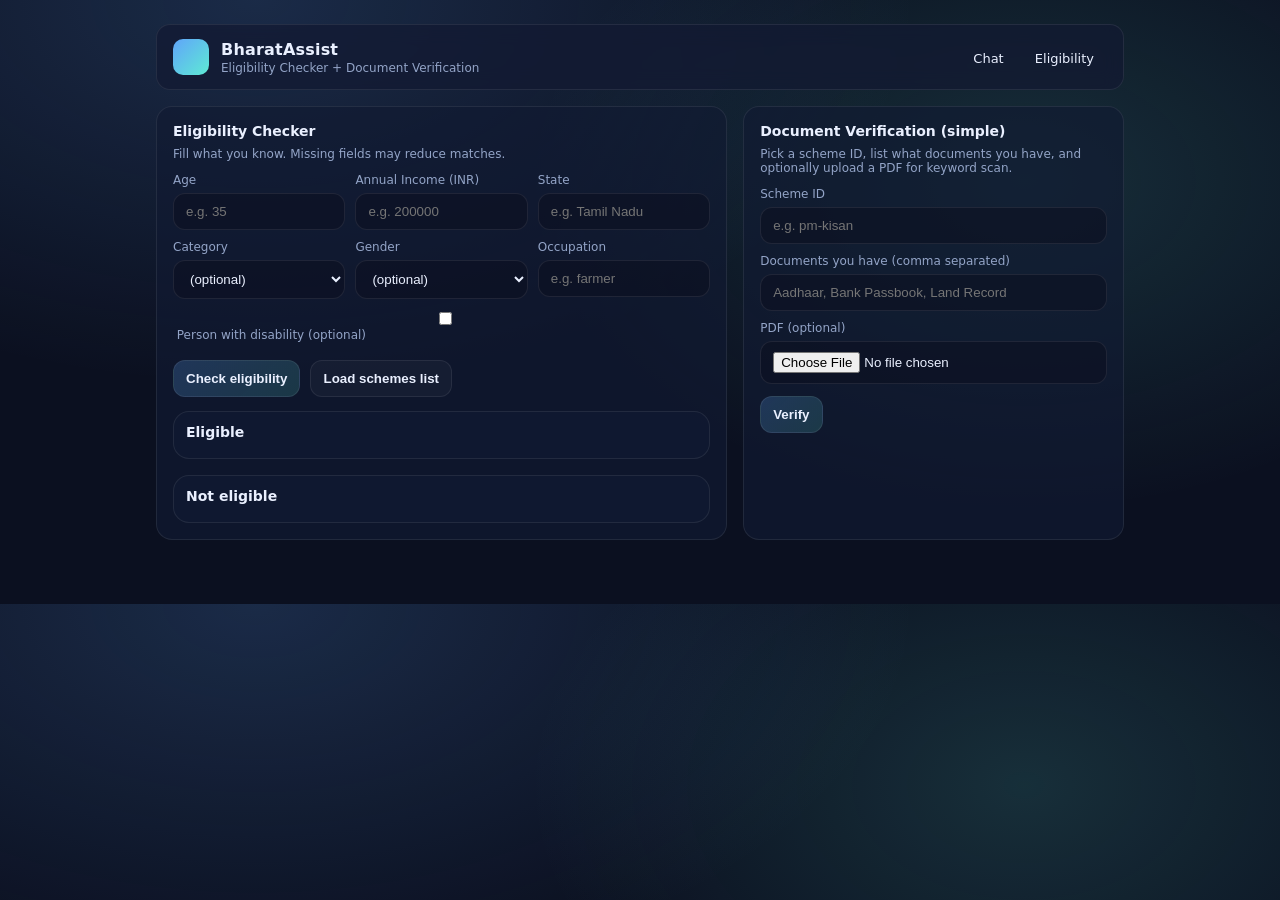
==== frontend/eligibility.html @ 5aada3af "Initial commit" ====
<!doctype html>
<html lang="en">
  <head>
    <meta charset="utf-8" />
    <meta name="viewport" content="width=device-width, initial-scale=1" />
    <title>BharatAssist – Eligibility</title>
    <link rel="stylesheet" href="./style.css" />
  </head>
  <body>
    <div class="container">
      <header>
        <div class="brand">
          <div class="logo" aria-hidden="true"></div>
          <div>
            <h1>BharatAssist</h1>
            <p>Eligibility Checker + Document Verification</p>
          </div>
        </div>
        <nav>
          <a href="./index.html">Chat</a>
          <a href="./eligibility.html">Eligibility</a>
        </nav>
      </header>

      <div class="grid cols-2">
        <section class="card">
          <h2>Eligibility Checker</h2>
          <p class="hint">Fill what you know. Missing fields may reduce matches.</p>

          <div class="row cols-3">
            <div>
              <label for="age">Age</label>
              <input id="age" type="number" min="0" max="120" placeholder="e.g. 35" />
            </div>
            <div>
              <label for="income">Annual Income (INR)</label>
              <input id="income" type="number" min="0" placeholder="e.g. 200000" />
            </div>
            <div>
              <label for="state">State</label>
              <input id="state" placeholder="e.g. Tamil Nadu" />
            </div>
          </div>

          <div class="row cols-3" style="margin-top: 10px;">
            <div>
              <label for="category">Category</label>
              <select id="category">
                <option value="">(optional)</option>
                <option value="general">General</option>
                <option value="obc">OBC</option>
                <option value="sc">SC</option>
                <option value="st">ST</option>
                <option value="ews">EWS</option>
              </select>
            </div>
            <div>
              <label for="gender">Gender</label>
              <select id="gender">
                <option value="">(optional)</option>
                <option value="male">Male</option>
                <option value="female">Female</option>
                <option value="other">Other</option>
              </select>
            </div>
            <div>
              <label for="occupation">Occupation</label>
              <input id="occupation" placeholder="e.g. farmer" />
            </div>
          </div>

          <div class="row" style="margin-top: 10px;">
            <div>
              <label>
                <input id="isDisabled" type="checkbox" />
                &nbsp;Person with disability (optional)
              </label>
            </div>
          </div>

          <div style="margin-top: 12px; display: flex; gap: 10px; flex-wrap: wrap;">
            <button id="checkBtn" class="btn">Check eligibility</button>
            <button id="loadSchemesBtn" class="btn secondary">Load schemes list</button>
          </div>

          <div class="grid" style="margin-top: 14px;">
            <div class="card" style="padding: 12px;">
              <h2 style="margin-bottom: 6px;">Eligible</h2>
              <div id="eligibleList" class="list"></div>
            </div>
            <div class="card" style="padding: 12px;">
              <h2 style="margin-bottom: 6px;">Not eligible</h2>
              <div id="notEligibleList" class="list"></div>
            </div>
          </div>
        </section>

        <aside class="card">
          <h2>Document Verification (simple)</h2>
          <p class="hint">Pick a scheme ID, list what documents you have, and optionally upload a PDF for keyword scan.</p>

          <div class="row">
            <div>
              <label for="schemeId">Scheme ID</label>
              <input id="schemeId" placeholder="e.g. pm-kisan" />
            </div>
            <div>
              <label for="declaredDocs">Documents you have (comma separated)</label>
              <input id="declaredDocs" placeholder="Aadhaar, Bank Passbook, Land Record" />
            </div>
            <div>
              <label for="pdfFile">PDF (optional)</label>
              <input id="pdfFile" type="file" accept="application/pdf" />
            </div>
          </div>

          <div style="margin-top: 12px; display: flex; gap: 10px; flex-wrap: wrap;">
            <button id="verifyBtn" class="btn">Verify</button>
          </div>

          <div id="verifyOut" class="scheme" style="margin-top: 14px; display: none;"></div>
        </aside>
      </div>
    </div>

    <script src="./script.js"></script>
  </body>
</html>
---- frontend/style.css ----
:root {
  --bg: #0b1020;
  --card: #121a33;
  --muted: #93a4c7;
  --text: #eaf0ff;
  --accent: #5eead4;
  --accent2: #60a5fa;
  --danger: #fb7185;
  --ok: #34d399;
  --border: rgba(255, 255, 255, 0.08);
}

* { box-sizing: border-box; }
body {
  margin: 0;
  font-family: ui-sans-serif, system-ui, -apple-system, Segoe UI, Roboto, Arial;
  color: var(--text);
  background: radial-gradient(1200px 700px at 20% 0%, rgba(96,165,250,.18), transparent 55%),
              radial-gradient(900px 600px at 80% 30%, rgba(94,234,212,.14), transparent 55%),
              var(--bg);
}

.container {
  max-width: 1000px;
  margin: 0 auto;
  padding: 24px 16px 64px;
}

header {
  display: flex;
  align-items: center;
  justify-content: space-between;
  gap: 12px;
  padding: 14px 16px;
  border: 1px solid var(--border);
  background: rgba(18,26,51,0.72);
  backdrop-filter: blur(10px);
  border-radius: 14px;
  position: sticky;
  top: 12px;
  z-index: 2;
}

.brand {
  display: flex;
  align-items: center;
  gap: 12px;
}
.logo {
  width: 36px;
  height: 36px;
  border-radius: 10px;
  background: linear-gradient(135deg, var(--accent2), var(--accent));
}
.brand h1 {
  font-size: 16px;
  margin: 0;
  letter-spacing: 0.2px;
}
.brand p {
  margin: 2px 0 0;
  color: var(--muted);
  font-size: 12px;
}

nav a {
  color: var(--text);
  text-decoration: none;
  font-size: 13px;
  padding: 10px 12px;
  border-radius: 10px;
  border: 1px solid transparent;
}
nav a:hover {
  border-color: var(--border);
  background: rgba(255,255,255,0.03);
}

.grid {
  display: grid;
  gap: 16px;
  margin-top: 16px;
}
@media (min-width: 900px) {
  .grid.cols-2 { grid-template-columns: 1.2fr 0.8fr; }
}

.card {
  border: 1px solid var(--border);
  background: rgba(18,26,51,0.66);
  border-radius: 16px;
  padding: 16px;
}
.card h2 {
  margin: 0 0 8px;
  font-size: 14px;
}
.hint { color: var(--muted); font-size: 12px; margin: 0 0 12px; }

.row {
  display: grid;
  gap: 10px;
}
@media (min-width: 700px) {
  .row.cols-2 { grid-template-columns: 1fr 1fr; }
  .row.cols-3 { grid-template-columns: 1fr 1fr 1fr; }
}

label { font-size: 12px; color: var(--muted); display: block; margin-bottom: 6px; }
input, select, textarea {
  width: 100%;
  padding: 10px 12px;
  border-radius: 12px;
  border: 1px solid var(--border);
  background: rgba(11,16,32,0.55);
  color: var(--text);
  outline: none;
}
textarea { min-height: 90px; resize: vertical; }

.btn {
  display: inline-flex;
  align-items: center;
  justify-content: center;
  gap: 8px;
  padding: 10px 12px;
  border-radius: 12px;
  border: 1px solid var(--border);
  background: linear-gradient(135deg, rgba(96,165,250,.22), rgba(94,234,212,.16));
  color: var(--text);
  cursor: pointer;
  font-weight: 600;
}
.btn.secondary {
  background: rgba(255,255,255,0.03);
}
.btn:disabled {
  opacity: 0.6;
  cursor: not-allowed;
}

.chat {
  display: flex;
  flex-direction: column;
  gap: 10px;
  max-height: 420px;
  overflow: auto;
  padding-right: 4px;
}
.bubble {
  max-width: 90%;
  padding: 10px 12px;
  border-radius: 14px;
  border: 1px solid var(--border);
  line-height: 1.35;
  white-space: pre-wrap;
}
.bubble.user { align-self: flex-end; background: rgba(96,165,250,.14); }
.bubble.assistant { align-self: flex-start; background: rgba(94,234,212,.10); }

.pill {
  display: inline-block;
  padding: 4px 8px;
  border: 1px solid var(--border);
  border-radius: 999px;
  color: var(--muted);
  font-size: 12px;
}

.list {
  display: grid;
  gap: 10px;
}
.scheme {
  border: 1px solid var(--border);
  border-radius: 14px;
  padding: 12px;
  background: rgba(11,16,32,0.35);
}
.scheme h3 {
  margin: 0 0 6px;
  font-size: 13px;
}
.scheme p { margin: 0 0 8px; color: var(--muted); font-size: 12px; }
.scheme ul { margin: 0; padding-left: 18px; color: var(--text); font-size: 12px; }

.status.ok { color: var(--ok); }
.status.bad { color: var(--danger); }

.footer {
  margin-top: 18px;
  color: var(--muted);
  font-size: 12px;
}
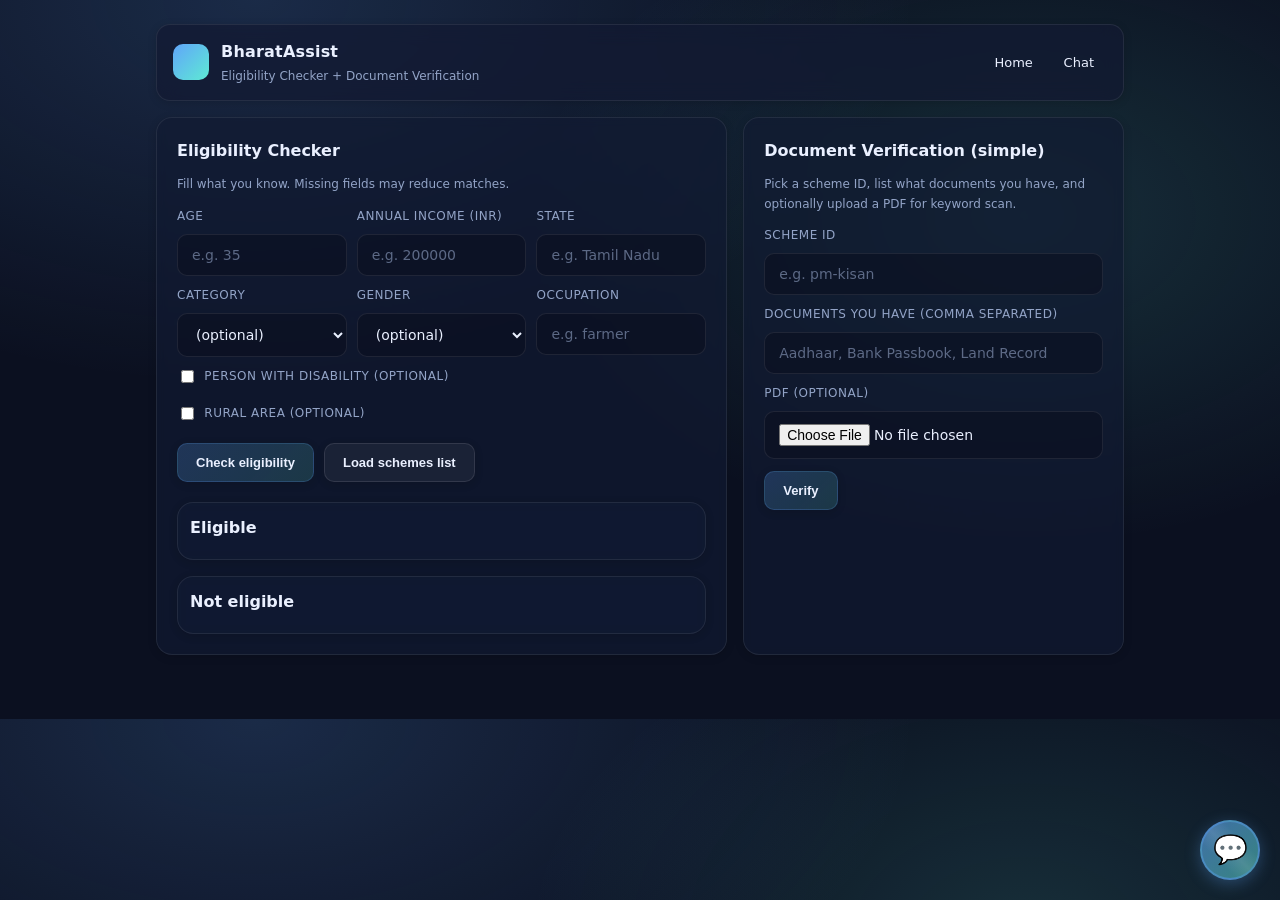
==== commit cf2a57c3: "Enhance frontend UI with modern design improvements - Added CSS variables for shadows and transition" ====
--- a/frontend/eligibility.html
+++ b/frontend/eligibility.html
@@ -17,8 +17,8 @@
           </div>
         </div>
         <nav>
-          <a href="./index.html">Chat</a>
-          <a href="./eligibility.html">Eligibility</a>
+          <a href="./index.html">Home</a>
+          <a href="./chat.html">Chat</a>
         </nav>
       </header>
 
@@ -78,10 +78,21 @@
             </div>
           </div>
 
+          <div class="row" style="margin-top: 10px;">
+            <div>
+              <label>
+                <input id="isRural" type="checkbox" />
+                &nbsp;Rural area (optional)
+              </label>
+            </div>
+          </div>
+
           <div style="margin-top: 12px; display: flex; gap: 10px; flex-wrap: wrap;">
             <button id="checkBtn" class="btn">Check eligibility</button>
             <button id="loadSchemesBtn" class="btn secondary">Load schemes list</button>
           </div>
+
+          <div id="bestMatchContainer" style="margin-top: 20px;"></div>
 
           <div class="grid" style="margin-top: 14px;">
             <div class="card" style="padding: 12px;">
--- a/frontend/style.css
+++ b/frontend/style.css
@@ -8,9 +8,20 @@
   --danger: #fb7185;
   --ok: #34d399;
   --border: rgba(255, 255, 255, 0.08);
-}
-
-* { box-sizing: border-box; }
+  --shadow-sm: 0 2px 8px rgba(0, 0, 0, 0.15);
+  --shadow-md: 0 4px 16px rgba(0, 0, 0, 0.2);
+  --shadow-lg: 0 8px 32px rgba(0, 0, 0, 0.3);
+  --transition: all 0.3s cubic-bezier(0.4, 0, 0.2, 1);
+}
+
+* {
+  box-sizing: border-box;
+}
+
+html {
+  scroll-behavior: smooth;
+}
+
 body {
   margin: 0;
   font-family: ui-sans-serif, system-ui, -apple-system, Segoe UI, Roboto, Arial;
@@ -18,6 +29,10 @@
   background: radial-gradient(1200px 700px at 20% 0%, rgba(96,165,250,.18), transparent 55%),
               radial-gradient(900px 600px at 80% 30%, rgba(94,234,212,.14), transparent 55%),
               var(--bg);
+  font-size: 15px;
+  line-height: 1.6;
+  -webkit-font-smoothing: antialiased;
+  -moz-osx-font-smoothing: grayscale;
 }
 
 .container {
@@ -39,6 +54,13 @@
   position: sticky;
   top: 12px;
   z-index: 2;
+  box-shadow: var(--shadow-sm);
+  transition: var(--transition);
+}
+
+header:hover {
+  box-shadow: var(--shadow-md);
+  border-color: rgba(96,165,250,0.2);
 }
 
 .brand {
@@ -70,10 +92,20 @@
   padding: 10px 12px;
   border-radius: 10px;
   border: 1px solid transparent;
-}
+  transition: var(--transition);
+  font-weight: 500;
+}
+
 nav a:hover {
-  border-color: var(--border);
-  background: rgba(255,255,255,0.03);
+  border-color: var(--accent2);
+  background: rgba(96,165,250,0.1);
+  color: var(--accent);
+  transform: translateX(2px);
+}
+
+nav a:focus {
+  outline: 2px solid var(--accent2);
+  outline-offset: 2px;
 }
 
 .grid {
@@ -89,11 +121,23 @@
   border: 1px solid var(--border);
   background: rgba(18,26,51,0.66);
   border-radius: 16px;
-  padding: 16px;
-}
+  padding: 20px;
+  box-shadow: var(--shadow-sm);
+  transition: var(--transition);
+  backdrop-filter: blur(5px);
+}
+
+.card:hover {
+  box-shadow: var(--shadow-md);
+  border-color: rgba(96,165,250,0.2);
+  transform: translateY(-2px);
+}
+
 .card h2 {
-  margin: 0 0 8px;
-  font-size: 14px;
+  margin: 0 0 12px;
+  font-size: 16px;
+  font-weight: 600;
+  color: var(--text);
 }
 .hint { color: var(--muted); font-size: 12px; margin: 0 0 12px; }
 
@@ -106,83 +150,245 @@
   .row.cols-3 { grid-template-columns: 1fr 1fr 1fr; }
 }
 
-label { font-size: 12px; color: var(--muted); display: block; margin-bottom: 6px; }
+label {
+  font-size: 12px;
+  color: var(--muted);
+  display: block;
+  margin-bottom: 8px;
+  font-weight: 500;
+  text-transform: uppercase;
+  letter-spacing: 0.5px;
+}
+
 input, select, textarea {
   width: 100%;
-  padding: 10px 12px;
-  border-radius: 12px;
-  border: 1px solid var(--border);
+  padding: 12px 14px;
+  border-radius: 10px;
+  border: 1.5px solid var(--border);
   background: rgba(11,16,32,0.55);
   color: var(--text);
   outline: none;
-}
-textarea { min-height: 90px; resize: vertical; }
+  transition: var(--transition);
+  font-size: 14px;
+  font-family: inherit;
+}
+
+input::placeholder, textarea::placeholder {
+  color: color-mix(in srgb, var(--muted) 60%, transparent);
+}
+
+input:hover, select:hover, textarea:hover {
+  border-color: rgba(96,165,250,0.3);
+  background: rgba(11,16,32,0.7);
+}
+
+input:focus, select:focus, textarea:focus {
+  border-color: var(--accent2);
+  background: rgba(11,16,32,0.9);
+  box-shadow: 0 0 0 3px rgba(96,165,250,0.1);
+}
+
+textarea {
+  min-height: 90px;
+  resize: vertical;
+}
 
 .btn {
   display: inline-flex;
   align-items: center;
   justify-content: center;
   gap: 8px;
-  padding: 10px 12px;
-  border-radius: 12px;
-  border: 1px solid var(--border);
+  padding: 11px 18px;
+  border-radius: 10px;
+  border: 1px solid rgba(96,165,250,0.2);
   background: linear-gradient(135deg, rgba(96,165,250,.22), rgba(94,234,212,.16));
   color: var(--text);
   cursor: pointer;
   font-weight: 600;
-}
+  font-size: 13px;
+  text-decoration: none;
+  transition: var(--transition);
+  box-shadow: var(--shadow-sm);
+  position: relative;
+  overflow: hidden;
+}
+
+.btn::before {
+  content: '';
+  position: absolute;
+  top: 0;
+  left: -100%;
+  width: 100%;
+  height: 100%;
+  background: linear-gradient(90deg, transparent, rgba(255,255,255,0.1), transparent);
+  transition: left 0.5s ease;
+}
+
+.btn:hover::before {
+  left: 100%;
+}
+
+.btn:hover {
+  background: linear-gradient(135deg, rgba(96,165,250,.32), rgba(94,234,212,.26));
+  border-color: rgba(96,165,250,0.4);
+  box-shadow: var(--shadow-md);
+  transform: translateY(-2px);
+}
+
+.btn:active {
+  transform: translateY(0);
+  box-shadow: var(--shadow-sm);
+}
+
 .btn.secondary {
-  background: rgba(255,255,255,0.03);
-}
+  background: rgba(255,255,255,0.05);
+  border-color: rgba(255,255,255,0.1);
+}
+
+.btn.secondary:hover {
+  background: rgba(255,255,255,0.1);
+  border-color: rgba(255,255,255,0.2);
+}
+
+.btn.btn-primary {
+  background: linear-gradient(135deg, rgba(96,165,250,.4), rgba(94,234,212,.3));
+  border-color: rgba(96,165,250,0.4);
+}
+
+.btn.btn-primary:hover {
+  background: linear-gradient(135deg, rgba(96,165,250,.5), rgba(94,234,212,.4));
+  border-color: rgba(96,165,250,0.5);
+}
+
+.btn.btn-secondary {
+  background: rgba(255,255,255,0.08);
+  border-color: rgba(255,255,255,0.15);
+}
+
+.btn.btn-secondary:hover {
+  background: rgba(255,255,255,0.15);
+  border-color: rgba(255,255,255,0.25);
+}
+
+.btn.btn-large {
+  padding: 15px 28px;
+  font-size: 15px;
+}
+
 .btn:disabled {
   opacity: 0.6;
   cursor: not-allowed;
+  transform: none;
+  box-shadow: none;
+}
+
+.btn:disabled:hover {
+  transform: none;
 }
 
 .chat {
   display: flex;
   flex-direction: column;
-  gap: 10px;
+  gap: 12px;
   max-height: 420px;
   overflow: auto;
   padding-right: 4px;
 }
+
 .bubble {
   max-width: 90%;
-  padding: 10px 12px;
-  border-radius: 14px;
+  padding: 12px 14px;
+  border-radius: 12px;
   border: 1px solid var(--border);
-  line-height: 1.35;
+  line-height: 1.5;
   white-space: pre-wrap;
-}
-.bubble.user { align-self: flex-end; background: rgba(96,165,250,.14); }
-.bubble.assistant { align-self: flex-start; background: rgba(94,234,212,.10); }
+  word-break: break-word;
+  font-size: 14px;
+  animation: fadeInUp 0.3s ease-out;
+  box-shadow: var(--shadow-sm);
+}
+
+@keyframes fadeInUp {
+  from {
+    opacity: 0;
+    transform: translateY(10px);
+  }
+  to {
+    opacity: 1;
+    transform: translateY(0);
+  }
+}
+
+.bubble.user {
+  align-self: flex-end;
+  background: linear-gradient(135deg, rgba(96,165,250,.16), rgba(96,165,250,.08));
+  border-color: rgba(96,165,250,0.2);
+}
+
+.bubble.assistant {
+  align-self: flex-start;
+  background: linear-gradient(135deg, rgba(94,234,212,.12), rgba(94,234,212,.06));
+  border-color: rgba(94,234,212,0.2);
+}
 
 .pill {
   display: inline-block;
-  padding: 4px 8px;
+  padding: 6px 10px;
   border: 1px solid var(--border);
-  border-radius: 999px;
-  color: var(--muted);
-  font-size: 12px;
+  border-radius: 16px;
+  color: var(--muted);
+  font-size: 11.5px;
+  font-weight: 500;
+  background: rgba(96,165,250,0.08);
+  transition: var(--transition);
+}
+
+.pill:hover {
+  background: rgba(96,165,250,0.12);
+  border-color: rgba(96,165,250,0.3);
 }
 
 .list {
   display: grid;
-  gap: 10px;
-}
+  gap: 12px;
+}
+
 .scheme {
   border: 1px solid var(--border);
-  border-radius: 14px;
-  padding: 12px;
+  border-radius: 12px;
+  padding: 14px;
   background: rgba(11,16,32,0.35);
-}
+  transition: var(--transition);
+  box-shadow: var(--shadow-sm);
+}
+
+.scheme:hover {
+  background: rgba(11,16,32,0.5);
+  border-color: rgba(96,165,250,0.2);
+  box-shadow: var(--shadow-md);
+  transform: translateX(2px);
+}
+
 .scheme h3 {
-  margin: 0 0 6px;
+  margin: 0 0 8px;
+  font-size: 14px;
+  font-weight: 600;
+  color: var(--text);
+}
+
+.scheme p {
+  margin: 0 0 10px;
+  color: var(--muted);
   font-size: 13px;
-}
-.scheme p { margin: 0 0 8px; color: var(--muted); font-size: 12px; }
-.scheme ul { margin: 0; padding-left: 18px; color: var(--text); font-size: 12px; }
+  line-height: 1.5;
+}
+
+.scheme ul {
+  margin: 0;
+  padding-left: 18px;
+  color: var(--text);
+  font-size: 13px;
+}
 
 .status.ok { color: var(--ok); }
 .status.bad { color: var(--danger); }
@@ -192,3 +398,604 @@
   color: var(--muted);
   font-size: 12px;
 }
+
+/* Landing Page Styles */
+.hero {
+  display: grid;
+  grid-template-columns: 1fr 1fr;
+  gap: 40px;
+  align-items: center;
+  margin: 60px 0 80px;
+  padding: 40px 0;
+}
+@media (max-width: 800px) {
+  .hero {
+    grid-template-columns: 1fr;
+    gap: 30px;
+    margin: 40px 0 60px;
+    padding: 30px 0;
+  }
+}
+
+.hero-title {
+  font-size: 42px;
+  margin: 0 0 16px;
+  line-height: 1.2;
+  font-weight: 700;
+  background: linear-gradient(135deg, var(--accent2), var(--accent));
+  -webkit-background-clip: text;
+  -webkit-text-fill-color: transparent;
+  background-clip: text;
+  animation: titleSlideIn 0.6s ease-out;
+}
+
+@keyframes titleSlideIn {
+  from {
+    opacity: 0;
+    transform: translateY(20px);
+  }
+  to {
+    opacity: 1;
+    transform: translateY(0);
+  }
+}
+
+@media (max-width: 800px) {
+  .hero-title {
+    font-size: 32px;
+  }
+}
+
+.hero-description {
+  font-size: 16px;
+  color: var(--muted);
+  line-height: 1.6;
+  margin: 0 0 24px;
+  animation: fadeIn 0.6s ease-out 0.1s both;
+}
+
+@keyframes fadeIn {
+  from {
+    opacity: 0;
+  }
+  to {
+    opacity: 1;
+  }
+}
+
+.hero-actions {
+  display: flex;
+  gap: 12px;
+  flex-wrap: wrap;
+  animation: fadeIn 0.6s ease-out 0.2s both;
+}
+
+.hero-visual {
+  position: relative;
+  height: 300px;
+  display: flex;
+  align-items: center;
+  justify-content: center;
+}
+
+@media (max-width: 800px) {
+  .hero-visual {
+    height: 200px;
+  }
+}
+
+.hero-glyph {
+  width: 280px;
+  height: 280px;
+  border-radius: 50%;
+  background: radial-gradient(circle at 30% 30%, rgba(96,165,250,.3), transparent 50%),
+              radial-gradient(circle at 70% 70%, rgba(94,234,212,.2), transparent 50%);
+  box-shadow: 0 0 100px rgba(96,165,250,.2), 0 0 60px rgba(94,234,212,.1);
+  animation: float 6s ease-in-out infinite;
+}
+
+/* Features Section */
+.features {
+  margin: 80px 0;
+  text-align: center;
+}
+.features h3 {
+  font-size: 28px;
+  margin: 0 0 40px;
+  color: var(--text);
+}
+
+.features-grid {
+  display: grid;
+  grid-template-columns: repeat(3, 1fr);
+  gap: 24px;
+}
+@media (max-width: 900px) {
+  .features-grid {
+    grid-template-columns: repeat(2, 1fr);
+  }
+}
+@media (max-width: 600px) {
+  .features-grid {
+    grid-template-columns: 1fr;
+  }
+}
+
+.feature-card {
+  border: 1px solid var(--border);
+  background: rgba(18,26,51,0.5);
+  border-radius: 16px;
+  padding: 32px 24px;
+  text-align: center;
+  transition: var(--transition);
+  box-shadow: var(--shadow-sm);
+}
+
+.feature-card:hover {
+  border-color: rgba(96,165,250,0.3);
+  background: rgba(18,26,51,0.7);
+  transform: translateY(-6px);
+  box-shadow: var(--shadow-lg), 0 0 20px rgba(96,165,250,0.1);
+}
+
+.feature-icon {
+  width: 56px;
+  height: 56px;
+  margin: 0 auto 16px;
+  border-radius: 12px;
+  background: linear-gradient(135deg, rgba(96,165,250,.2), rgba(94,234,212,.15));
+  border: 1px solid rgba(96,165,250,0.2);
+  display: flex;
+  align-items: center;
+  justify-content: center;
+  font-size: 28px;
+  position: relative;
+  transition: var(--transition);
+}
+
+.feature-card:hover .feature-icon {
+  transform: scale(1.1) rotate(5deg);
+  border-color: rgba(96,165,250,0.4);
+  background: linear-gradient(135deg, rgba(96,165,250,.3), rgba(94,234,212,.25));
+}
+
+.icon-check::before {
+  content: "✓";
+  color: var(--ok);
+}
+.icon-document::before {
+  content: "📄";
+}
+.icon-chat::before {
+  content: "💬";
+}
+
+.feature-card h4 {
+  font-size: 16px;
+  margin: 0 0 12px;
+  color: var(--text);
+}
+.feature-card p {
+  font-size: 14px;
+  color: var(--muted);
+  line-height: 1.6;
+  margin: 0;
+}
+
+/* Schemes Overview */
+.schemes-overview {
+  margin: 80px 0;
+}
+.schemes-overview h3 {
+  font-size: 28px;
+  margin: 0 0 40px;
+  color: var(--text);
+  text-align: center;
+}
+
+.schemes-list {
+  display: grid;
+  grid-template-columns: repeat(4, 1fr);
+  gap: 16px;
+  margin-bottom: 24px;
+}
+@media (max-width: 900px) {
+  .schemes-list {
+    grid-template-columns: repeat(2, 1fr);
+  }
+}
+@media (max-width: 600px) {
+  .schemes-list {
+    grid-template-columns: 1fr;
+  }
+}
+
+.scheme-item {
+  border: 1px solid var(--border);
+  background: rgba(18,26,51,0.5);
+  border-radius: 12px;
+  padding: 20px;
+  text-align: center;
+  transition: var(--transition);
+  box-shadow: var(--shadow-sm);
+}
+
+.scheme-item:hover {
+  background: rgba(18,26,51,0.7);
+  border-color: rgba(96,165,250,0.3);
+  transform: translateY(-3px);
+  box-shadow: var(--shadow-md);
+}
+
+.scheme-item h4 {
+  font-size: 14px;
+  margin: 0 0 8px;
+  color: var(--accent2);
+  font-weight: 600;
+}
+
+.scheme-item p {
+  font-size: 13px;
+  color: var(--muted);
+  margin: 0;
+  line-height: 1.5;
+}
+
+/* CTA Section */
+.cta-section {
+  text-align: center;
+  margin: 80px 0;
+  padding: 60px 32px;
+  border: 1px solid var(--border);
+  background: linear-gradient(135deg, rgba(96,165,250,.08), rgba(94,234,212,.05));
+  border-radius: 20px;
+  box-shadow: var(--shadow-md), 0 0 40px rgba(96,165,250,0.1);
+  transition: var(--transition);
+  position: relative;
+  overflow: hidden;
+}
+
+.cta-section::before {
+  content: '';
+  position: absolute;
+  top: -50%;
+  right: -50%;
+  width: 500px;
+  height: 500px;
+  background: radial-gradient(circle, rgba(94,234,212,0.08), transparent);
+  animation: float 10s ease-in-out infinite;
+}
+
+.cta-section h3 {
+  font-size: 32px;
+  margin: 0 0 16px;
+  color: var(--text);
+  position: relative;
+  z-index: 1;
+}
+
+.cta-section p {
+  font-size: 16px;
+  color: var(--muted);
+  margin: 0 0 32px;
+  line-height: 1.6;
+  position: relative;
+  z-index: 1;
+}
+
+/* Landing Footer */
+.landing-footer {
+  margin-top: 80px;
+  padding-top: 40px;
+  border-top: 1px solid var(--border);
+  text-align: center;
+}
+
+.landing-footer p {
+  margin: 0 0 16px;
+  color: var(--muted);
+  font-size: 12px;
+}
+
+.footer-links {
+  display: flex;
+  justify-content: center;
+  gap: 24px;
+}
+
+.footer-links a {
+  color: var(--muted);
+  text-decoration: none;
+  font-size: 13px;
+  transition: var(--transition);
+  padding: 4px 8px;
+  border-radius: 6px;
+}
+
+.footer-links a:hover {
+  color: var(--accent);
+  background: rgba(96,165,250,0.1);
+  transform: translateY(-2px);
+}
+
+/* Security Section (inserted) */
+.schemes-note {
+  text-align: center;
+  color: var(--muted);
+  font-size: 14px;
+  margin: 0;
+}
+
+.security {
+  margin: 80px 0;
+}
+
+.security h3 {
+  font-size: 28px;
+  margin: 0 0 40px;
+  color: var(--text);
+  text-align: center;
+}
+
+.security-grid {
+  display: grid;
+  grid-template-columns: repeat(3, 1fr);
+  gap: 24px;
+}
+
+@media (max-width: 900px) {
+  .security-grid {
+    grid-template-columns: repeat(2, 1fr);
+  }
+}
+
+@media (max-width: 600px) {
+  .security-grid {
+    grid-template-columns: 1fr;
+  }
+}
+
+.security-item {
+  border: 1px solid var(--border);
+  background: rgba(18,26,51,0.5);
+  border-radius: 16px;
+  padding: 32px 24px;
+  text-align: center;
+  transition: var(--transition);
+  box-shadow: var(--shadow-sm);
+}
+
+.security-item:hover {
+  background: rgba(18,26,51,0.7);
+  border-color: rgba(34,197,94,0.3);
+  transform: translateY(-4px);
+  box-shadow: var(--shadow-md), 0 0 20px rgba(52,211,153,0.1);
+}
+
+.security-icon {
+  font-size: 40px;
+  margin-bottom: 16px;
+  transition: var(--transition);
+}
+
+.security-item:hover .security-icon {
+  transform: scale(1.2);
+}
+
+.security-item h4 {
+  font-size: 16px;
+  margin: 0 0 12px;
+  color: var(--text);
+  font-weight: 600;
+}
+
+.security-item p {
+  font-size: 14px;
+  color: var(--muted);
+  line-height: 1.6;
+  margin: 0;
+}
+
+/* Best Match Card Styles */
+.best-match-card {
+  border: 2px solid rgba(94, 234, 212, 0.4);
+  background: linear-gradient(135deg, rgba(94, 234, 212, 0.08), rgba(96, 165, 250, 0.05));
+  border-radius: 16px;
+  padding: 24px;
+  position: relative;
+  margin-bottom: 20px;
+  box-shadow: var(--shadow-md), 0 0 20px rgba(94,234,212,0.1);
+  transition: var(--transition);
+  overflow: hidden;
+}
+
+.best-match-card::before {
+  content: '';
+  position: absolute;
+  top: -50%;
+  right: -50%;
+  width: 200px;
+  height: 200px;
+  background: radial-gradient(circle, rgba(94,234,212,0.1), transparent);
+  animation: float 6s ease-in-out infinite;
+}
+
+@keyframes float {
+  0%, 100% { transform: translate(0, 0); }
+  50% { transform: translate(30px, 30px); }
+}
+
+.best-match-card:hover {
+  border-color: rgba(94, 234, 212, 0.6);
+  box-shadow: var(--shadow-lg), 0 0 30px rgba(94,234,212,0.15);
+  transform: translateY(-4px);
+}
+
+.best-match-badge {
+  position: absolute;
+  top: -12px;
+  left: 24px;
+  background: linear-gradient(135deg, #5eead4, #34d399);
+  color: #0b1020;
+  padding: 5px 14px;
+  border-radius: 20px;
+  font-size: 11px;
+  font-weight: 700;
+  letter-spacing: 1.2px;
+  box-shadow: 0 4px 12px rgba(94,234,212,0.3);
+  animation: slideDown 0.5s ease-out;
+}
+
+@keyframes slideDown {
+  from {
+    opacity: 0;
+    transform: translateY(-20px);
+  }
+  to {
+    opacity: 1;
+    transform: translateY(0);
+  }
+}
+
+.best-match-card h2 {
+  margin: 8px 0 8px;
+  font-size: 24px;
+  color: #5eead4;
+  font-weight: 700;
+}
+
+.scheme-id {
+  color: var(--muted);
+  font-size: 12px;
+  margin: 0 0 16px;
+}
+
+.scheme-desc {
+  color: var(--muted);
+  margin: 16px 0;
+  line-height: 1.6;
+  font-size: 14px;
+}
+
+.best-match-card .section {
+  margin: 18px 0;
+}
+
+.best-match-card h4 {
+  font-size: 12px;
+  color: var(--accent);
+  margin: 0 0 10px;
+  text-transform: uppercase;
+  letter-spacing: 0.5px;
+  font-weight: 600;
+}
+
+.best-match-card ul {
+  margin: 0;
+  padding-left: 18px;
+  color: var(--text);
+  font-size: 13.5px;
+}
+
+/* Score Display */
+.score-display {
+  display: flex;
+  align-items: center;
+  gap: 16px;
+  margin: 18px 0;
+  padding: 14px;
+  background: linear-gradient(135deg, rgba(96, 165, 250, 0.08), rgba(94, 234, 212, 0.05));
+  border-radius: 12px;
+  border: 1px solid rgba(96, 165, 250, 0.15);
+  animation: slideInLeft 0.4s ease-out;
+}
+
+@keyframes slideInLeft {
+  from {
+    opacity: 0;
+    transform: translateX(-20px);
+  }
+  to {
+    opacity: 1;
+    transform: translateX(0);
+  }
+}
+
+.score-number {
+  font-size: 32px;
+  font-weight: 700;
+  color: #60a5fa;
+  min-width: 70px;
+  text-align: center;
+  animation: scaleIn 0.5s ease-out;
+}
+
+@keyframes scaleIn {
+  from {
+    opacity: 0;
+    transform: scale(0.8);
+  }
+  to {
+    opacity: 1;
+    transform: scale(1);
+  }
+}
+
+.score-bars {
+  display: flex;
+  gap: 5px;
+  flex: 1;
+}
+
+.score-bar {
+  flex: 1;
+  height: 7px;
+  background: rgba(96, 165, 250, 0.2);
+  border-radius: 4px;
+  transition: all 0.4s ease-out;
+  animation: fadeInUp 0.3s ease-out;
+}
+
+.score-bar.filled {
+  background: linear-gradient(90deg, #60a5fa, #5eead4);
+  box-shadow: 0 0 12px rgba(96, 165, 250, 0.5);
+  animation: growVertical 0.5s ease-out;
+}
+
+@keyframes growVertical {
+  from {
+    height: 3px;
+    opacity: 0.5;
+  }
+  to {
+    height: 7px;
+    opacity: 1;
+  }
+}
+
+.score-label {
+  font-size: 11px;
+  color: var(--muted);
+  text-transform: uppercase;
+  letter-spacing: 0.5px;
+  min-width: 60px;
+  text-align: right;
+  font-weight: 600;
+}
+
+/* Checkbox styling */
+input[type="checkbox"] {
+  cursor: pointer;
+  width: auto;
+  padding: 0;
+}
+
+label {
+  display: flex;
+  align-items: center;
+  cursor: pointer;
+}
+
+label input[type="checkbox"] {
+  margin-right: 6px;
+}
